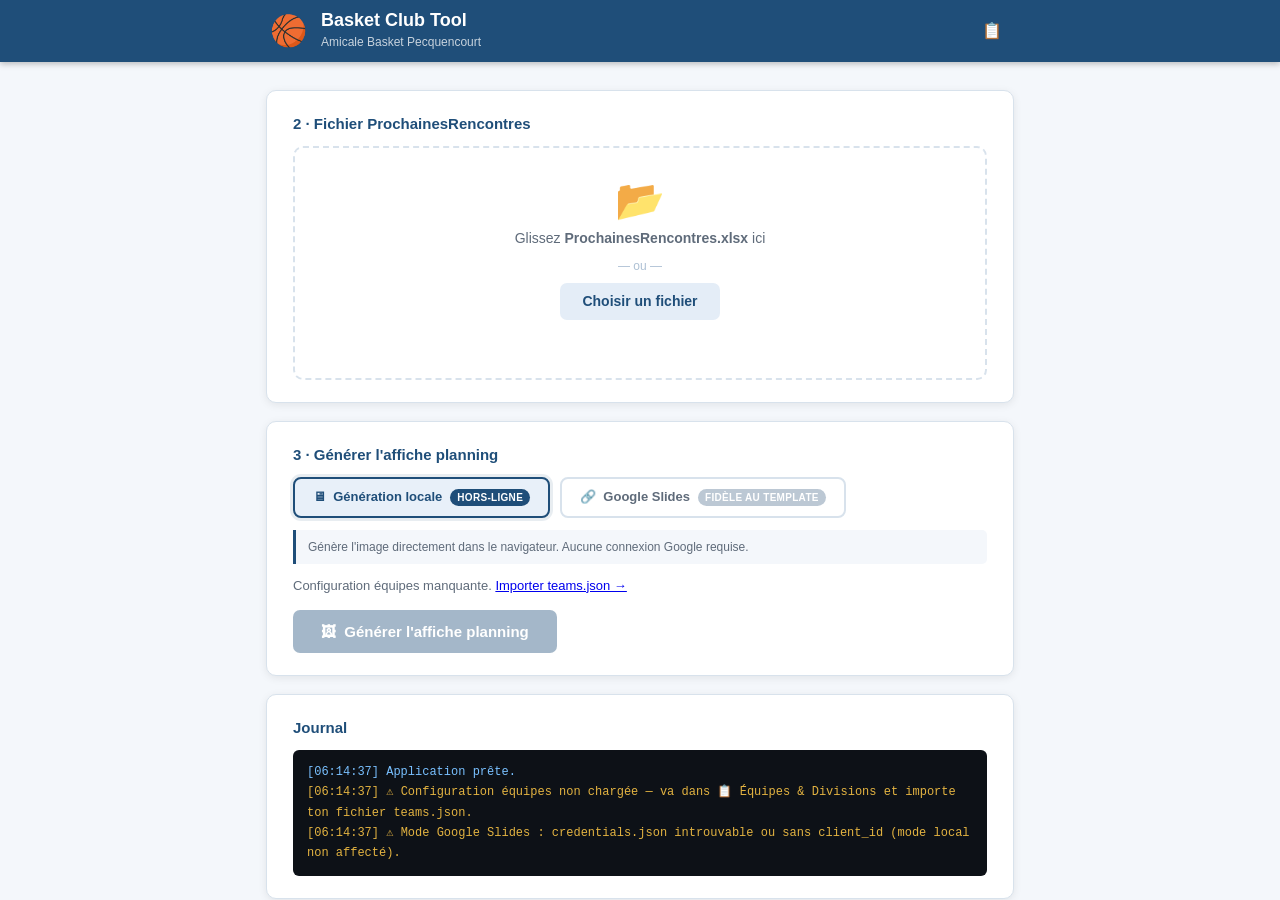
==== index.html @ ee599e25 "Update" ====
<!DOCTYPE html>
<html lang="fr">
<head>
  <meta charset="UTF-8">
  <meta name="viewport" content="width=device-width, initial-scale=1.0">
  <title>Basket Club Tool — ABP</title>
  <link rel="stylesheet" href="css/style.css">
  <!-- SheetJS pour parser les fichiers Excel -->
  <script src="https://cdn.sheetjs.com/xlsx-0.20.3/package/dist/xlsx.full.min.js"></script>
</head>
<body>

  <!-- ── En-tête ─────────────────────────────────────── -->
  <header>
    <div class="header-inner">
      <span class="logo">🏀</span>
      <div class="header-titles">
        <h1>Basket Club Tool</h1>
        <span class="subtitle">Amicale Basket Pecquencourt</span>
      </div>
      <a href="config.html" class="btn-icon" title="Équipes &amp; Divisions"
         style="text-decoration:none; font-size:16px;">📋</a>
    </div>
  </header>

  <!-- ── Contenu principal ─────────────────────────────── -->
  <main>

    <!-- Étape 1 : Connexion Google (affiché uniquement en mode Google Slides) -->
    <section class="card hidden" id="section-auth">
      <h2>1 · Connexion Google</h2>
      <p class="hint">
        Nécessaire pour copier le template Slides, remplir les données, et uploader sur Drive.
      </p>
      <button id="btn-auth" class="btn-primary">Se connecter avec Google</button>
      <div id="auth-status" class="status"></div>
    </section>

    <!-- Étape 2 : Fichier Excel -->
    <section class="card" id="section-upload">
      <h2>2 · Fichier ProchainesRencontres</h2>
      <div id="drop-zone" class="drop-zone">
        <span class="drop-icon">📂</span>
        <p>Glissez <strong>ProchainesRencontres.xlsx</strong> ici</p>
        <p class="or">— ou —</p>
        <label class="btn-secondary">
          Choisir un fichier
          <input type="file" id="file-input" accept=".xlsx,.xls" hidden>
        </label>
        <p id="file-name" class="file-chosen"></p>
      </div>
    </section>

    <!-- Étape 3 : Génération -->
    <section class="card" id="section-generate">
      <h2>3 · Générer l'affiche planning</h2>

      <!-- Sélecteur de mode -->
      <div class="mode-toggle" role="group" aria-label="Mode de génération">
        <button id="btn-mode-local" class="mode-btn active" data-mode="local">
          🖥&nbsp; Génération locale
          <span class="mode-badge">Hors-ligne</span>
        </button>
        <button id="btn-mode-slides" class="mode-btn" data-mode="slides">
          🔗&nbsp; Google Slides
          <span class="mode-badge">Fidèle au template</span>
        </button>
      </div>
      <p class="mode-desc" id="mode-desc-local">
        Génère l'image directement dans le navigateur. Aucune connexion Google requise.
      </p>
      <p class="mode-desc hidden" id="mode-desc-slides">
        Utilise ton template Google Slides. Nécessite une connexion Google et l'ID du template configuré.
      </p>

      <p class="hint" id="generate-hint"></p>
      <button id="btn-generate" class="btn-primary btn-big" disabled>
        🖼&nbsp; Générer l'affiche planning
      </button>
    </section>

    <!-- Résultat -->
    <div id="result-area" class="card result-area hidden">
      <h2>✅ Affiche générée</h2>
      <img id="result-img" src="" alt="Affiche planning générée" class="result-img">
      <div class="result-actions">
        <a id="btn-download" class="btn-primary" download="affiche_planning.png">⬇&nbsp; Télécharger PNG</a>
        <a id="btn-drive" class="btn-secondary" href="#" target="_blank" rel="noopener">
          📁&nbsp; Voir sur Drive
        </a>
      </div>
    </div>

    <!-- Journal -->
    <section class="card" id="section-log">
      <h2>Journal</h2>
      <div id="log" class="log" role="log" aria-live="polite"></div>
    </section>

  </main>

  <!-- ── Scripts ────────────────────────────────────────── -->
  <script src="src/transform.js"></script>
  <script src="src/slides.js"></script>
  <script src="src/local-render.js"></script>
  <script src="src/app.js"></script>

</body>
</html>
---- css/style.css ----
/* ──────────────────────────────────────────────────────────
   Variables & reset
   ────────────────────────────────────────────────────────── */
:root {
  --primary:       #1F4E79;
  --primary-hover: #2E6DA4;
  --accent:        #E8882A;
  --bg:            #f4f7fb;
  --card:          #ffffff;
  --text:          #1a1a2e;
  --muted:         #5f6b7a;
  --border:        #d8e2ec;
  --success:       #2e7d32;
  --error:         #c62828;
  --warn:          #e65100;
  --radius:        10px;
  --shadow:        0 2px 8px rgba(0,0,0,.08);
}

*,
*::before,
*::after { box-sizing: border-box; margin: 0; padding: 0; }

body {
  font-family: "Segoe UI", Arial, sans-serif;
  font-size: 14px;
  background: var(--bg);
  color: var(--text);
  min-height: 100vh;
  line-height: 1.5;
}

/* ──────────────────────────────────────────────────────────
   Header
   ────────────────────────────────────────────────────────── */
header {
  background: var(--primary);
  color: #fff;
  box-shadow: 0 2px 6px rgba(0,0,0,.25);
  position: sticky;
  top: 0;
  z-index: 10;
}

.header-inner {
  max-width: 780px;
  margin: 0 auto;
  display: flex;
  align-items: center;
  gap: 14px;
  height: 62px;
  padding: 0 20px;
}

.logo { font-size: 30px; line-height: 1; }

.header-titles { flex: 1; }
.header-titles h1 { font-size: 18px; font-weight: 700; line-height: 1.2; }
.header-titles .subtitle { font-size: 12px; opacity: .75; }

.btn-icon {
  background: transparent;
  border: none;
  color: #fff;
  font-size: 20px;
  cursor: pointer;
  padding: 6px 8px;
  border-radius: 6px;
  line-height: 1;
  transition: background .15s;
}
.btn-icon:hover { background: rgba(255,255,255,.15); }

/* ──────────────────────────────────────────────────────────
   Main layout
   ────────────────────────────────────────────────────────── */
main {
  max-width: 780px;
  margin: 28px auto 48px;
  padding: 0 16px;
  display: flex;
  flex-direction: column;
  gap: 18px;
}

/* ──────────────────────────────────────────────────────────
   Cards
   ────────────────────────────────────────────────────────── */
.card {
  background: var(--card);
  border: 1px solid var(--border);
  border-radius: var(--radius);
  padding: 22px 26px;
  box-shadow: var(--shadow);
}

.card h2 {
  font-size: 15px;
  font-weight: 700;
  color: var(--primary);
  margin-bottom: 10px;
}

.hint {
  font-size: 13px;
  color: var(--muted);
  margin-bottom: 14px;
  line-height: 1.6;
}
.hint code {
  background: #eef2f7;
  padding: 1px 5px;
  border-radius: 4px;
  font-size: 12px;
}

/* ──────────────────────────────────────────────────────────
   Buttons
   ────────────────────────────────────────────────────────── */
.btn-primary,
.btn-secondary {
  display: inline-block;
  padding: 9px 22px;
  border-radius: 7px;
  font-size: 14px;
  font-weight: 600;
  cursor: pointer;
  border: none;
  text-decoration: none;
  transition: background .15s, opacity .15s;
  line-height: 1.4;
  white-space: nowrap;
}

.btn-primary {
  background: var(--primary);
  color: #fff;
}
.btn-primary:hover:not(:disabled) { background: var(--primary-hover); }
.btn-primary:disabled {
  opacity: .4;
  cursor: not-allowed;
}

.btn-secondary {
  background: #e4edf7;
  color: var(--primary);
}
.btn-secondary:hover { background: #ccdff0; }

.btn-big {
  padding: 11px 28px;
  font-size: 15px;
}

/* ──────────────────────────────────────────────────────────
   Mode toggle (Local / Google Slides)
   ────────────────────────────────────────────────────────── */
.mode-toggle {
  display: flex;
  gap: 10px;
  margin-bottom: 12px;
  flex-wrap: wrap;
}

.mode-btn {
  display: flex;
  align-items: center;
  gap: 8px;
  padding: 10px 18px;
  border: 2px solid var(--border);
  border-radius: 8px;
  background: #fff;
  color: var(--muted);
  font-size: 13px;
  font-weight: 600;
  font-family: inherit;
  cursor: pointer;
  transition: border-color .15s, background .15s, color .15s, box-shadow .15s;
  line-height: 1.3;
}
.mode-btn:hover {
  border-color: var(--primary);
  color: var(--primary);
}
.mode-btn.active {
  border-color: var(--primary);
  background: #e8f0f9;
  color: var(--primary);
  box-shadow: 0 0 0 3px rgba(31,78,121,.10);
}

.mode-badge {
  font-size: 10px;
  font-weight: 700;
  background: var(--primary);
  color: #fff;
  padding: 2px 7px;
  border-radius: 10px;
  letter-spacing: .03em;
  text-transform: uppercase;
}
.mode-btn:not(.active) .mode-badge {
  background: #bcc8d4;
}

.mode-desc {
  font-size: 12px;
  color: var(--muted);
  margin-bottom: 12px;
  line-height: 1.5;
  padding: 8px 12px;
  background: #f4f7fb;
  border-left: 3px solid var(--primary);
  border-radius: 0 5px 5px 0;
}

/* ──────────────────────────────────────────────────────────
   Auth status
   ────────────────────────────────────────────────────────── */
.status {
  margin-top: 10px;
  font-size: 13px;
  font-weight: 600;
  min-height: 20px;
}
.status.ok  { color: var(--success); }
.status.err { color: var(--error); }

/* ──────────────────────────────────────────────────────────
   Drop zone
   ────────────────────────────────────────────────────────── */
.drop-zone {
  border: 2px dashed var(--border);
  border-radius: var(--radius);
  padding: 32px 24px;
  text-align: center;
  transition: border-color .2s, background .2s;
  cursor: default;
  display: flex;
  flex-direction: column;
  align-items: center;
  gap: 8px;
}

.drop-zone.over {
  border-color: var(--primary);
  background: #eaf3fc;
}

.drop-zone.has-file {
  border-color: var(--success);
  background: #f0fdf3;
}

.drop-icon { font-size: 40px; line-height: 1; }
.drop-zone p { font-size: 14px; color: var(--muted); }
.drop-zone .or { font-size: 12px; color: #adc0d4; }

.file-chosen {
  font-size: 13px;
  font-weight: 600;
  color: var(--success);
  min-height: 18px;
}

/* ──────────────────────────────────────────────────────────
   Result area
   ────────────────────────────────────────────────────────── */
.result-area { text-align: center; }

.result-img {
  max-width: 100%;
  border-radius: 6px;
  border: 1px solid var(--border);
  margin: 14px 0;
  box-shadow: var(--shadow);
}

.result-actions {
  display: flex;
  gap: 12px;
  justify-content: center;
  flex-wrap: wrap;
}

/* ──────────────────────────────────────────────────────────
   Log
   ────────────────────────────────────────────────────────── */
.log {
  background: #0d1117;
  color: #c9d1d9;
  font-family: "Courier New", Consolas, monospace;
  font-size: 12px;
  min-height: 100px;
  max-height: 230px;
  overflow-y: auto;
  border-radius: 6px;
  padding: 12px 14px;
  line-height: 1.7;
}

.log-ok   { color: #56d364; }
.log-err  { color: #f85149; }
.log-warn { color: #e3b341; }
.log-info { color: #79c0ff; }

/* ──────────────────────────────────────────────────────────
   Modal
   ────────────────────────────────────────────────────────── */
.modal {
  position: fixed;
  inset: 0;
  background: rgba(15, 20, 30, .55);
  display: flex;
  align-items: center;
  justify-content: center;
  z-index: 100;
}

.modal-content {
  background: #fff;
  border-radius: var(--radius);
  padding: 30px;
  width: 500px;
  max-width: 95vw;
  display: flex;
  flex-direction: column;
  gap: 16px;
  box-shadow: 0 8px 32px rgba(0,0,0,.22);
}

.modal-content h2 {
  font-size: 17px;
  color: var(--primary);
}

.modal-content label {
  display: flex;
  flex-direction: column;
  gap: 5px;
  font-size: 12px;
  font-weight: 700;
  color: var(--muted);
  text-transform: uppercase;
  letter-spacing: .04em;
}

.modal-content input[type="text"] {
  padding: 9px 11px;
  border: 1px solid var(--border);
  border-radius: 6px;
  font-size: 13px;
  font-family: inherit;
  color: var(--text);
  background: #fafbfd;
  transition: border-color .15s, box-shadow .15s;
}
.modal-content input[type="text"]:focus {
  outline: none;
  border-color: var(--primary);
  box-shadow: 0 0 0 3px rgba(31,78,121,.12);
}

.modal-actions {
  display: flex;
  gap: 10px;
  margin-top: 4px;
}

.hidden { display: none !important; }
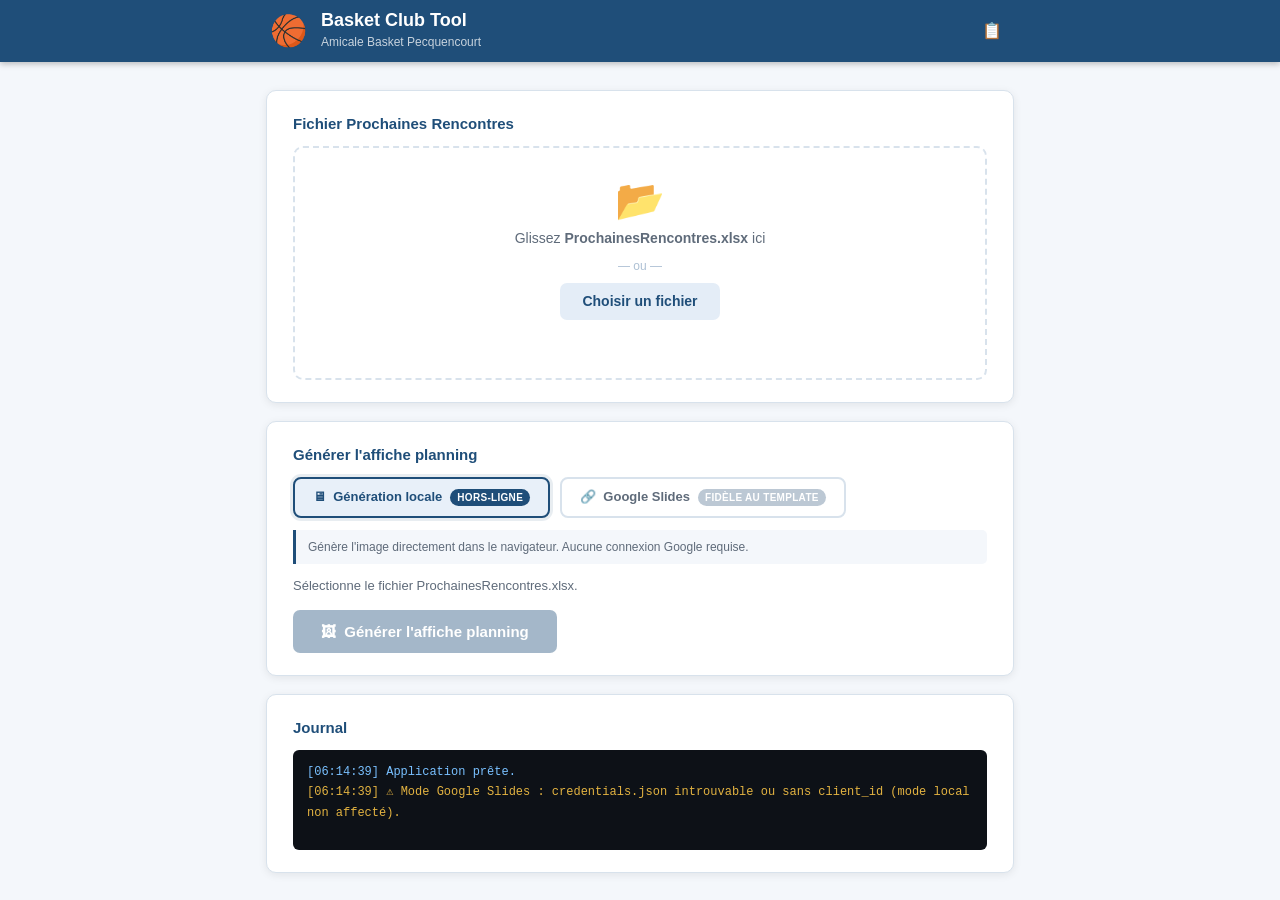
==== commit 00db4a06: "Update avec Github" ====
--- a/index.html
+++ b/index.html
@@ -28,7 +28,7 @@
 
     <!-- Étape 1 : Connexion Google (affiché uniquement en mode Google Slides) -->
     <section class="card hidden" id="section-auth">
-      <h2>1 · Connexion Google</h2>
+      <h2>Connexion Google</h2>
       <p class="hint">
         Nécessaire pour copier le template Slides, remplir les données, et uploader sur Drive.
       </p>
@@ -38,7 +38,7 @@
 
     <!-- Étape 2 : Fichier Excel -->
     <section class="card" id="section-upload">
-      <h2>2 · Fichier ProchainesRencontres</h2>
+      <h2>Fichier Prochaines Rencontres</h2>
       <div id="drop-zone" class="drop-zone">
         <span class="drop-icon">📂</span>
         <p>Glissez <strong>ProchainesRencontres.xlsx</strong> ici</p>
@@ -53,7 +53,7 @@
 
     <!-- Étape 3 : Génération -->
     <section class="card" id="section-generate">
-      <h2>3 · Générer l'affiche planning</h2>
+      <h2>Générer l'affiche planning</h2>
 
       <!-- Sélecteur de mode -->
       <div class="mode-toggle" role="group" aria-label="Mode de génération">
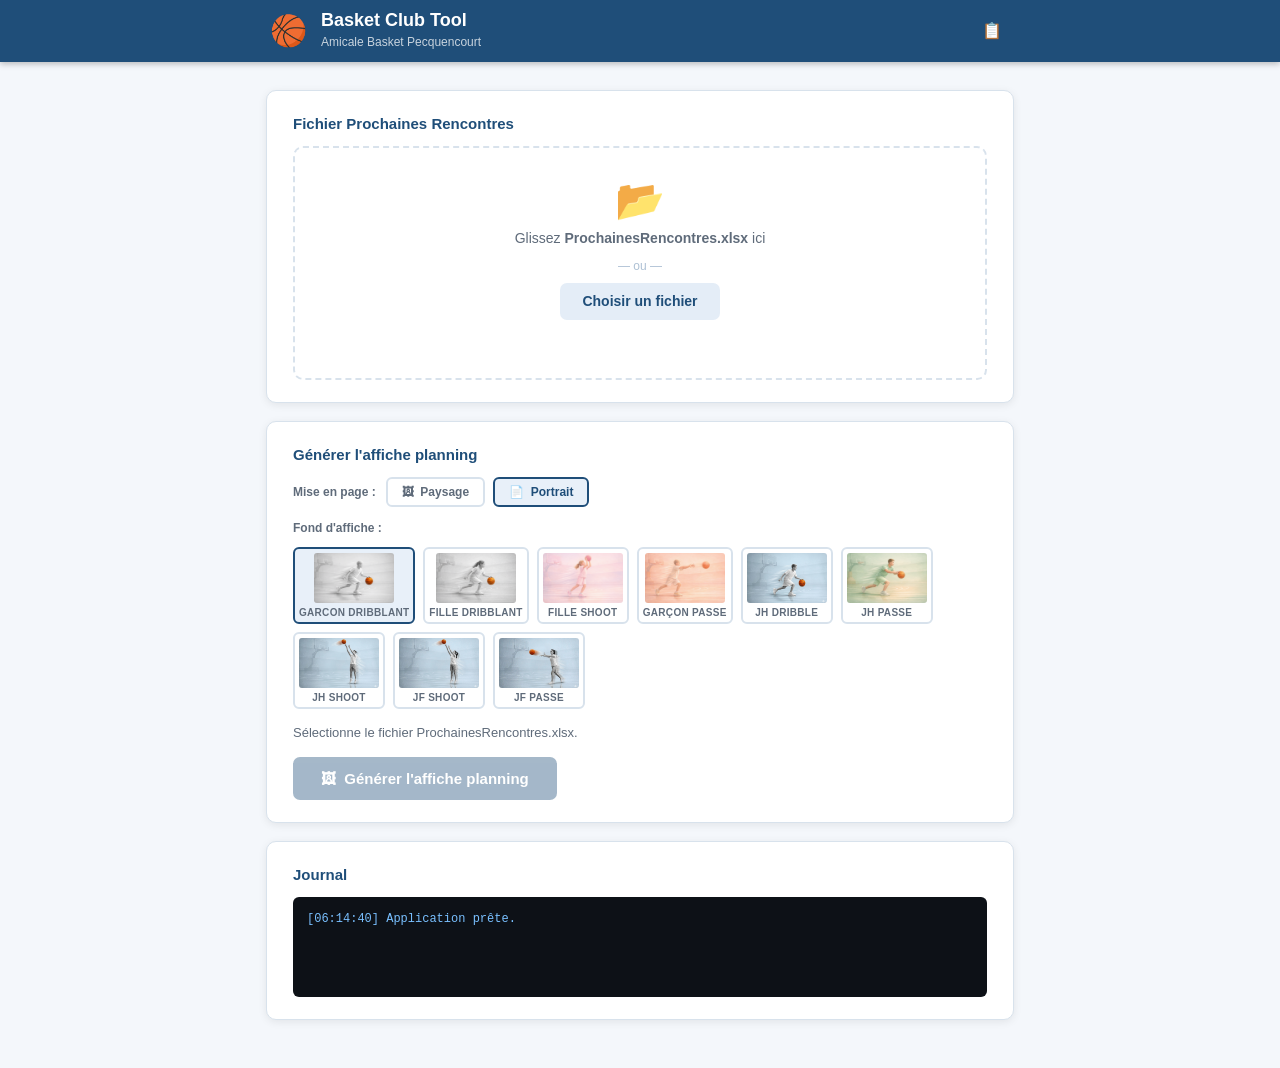
==== commit 0965067f: "update" ====
--- a/index.html
+++ b/index.html
@@ -26,17 +26,7 @@
   <!-- ── Contenu principal ─────────────────────────────── -->
   <main>
 
-    <!-- Étape 1 : Connexion Google (affiché uniquement en mode Google Slides) -->
-    <section class="card hidden" id="section-auth">
-      <h2>Connexion Google</h2>
-      <p class="hint">
-        Nécessaire pour copier le template Slides, remplir les données, et uploader sur Drive.
-      </p>
-      <button id="btn-auth" class="btn-primary">Se connecter avec Google</button>
-      <div id="auth-status" class="status"></div>
-    </section>
-
-    <!-- Étape 2 : Fichier Excel -->
+    <!-- Étape 1 : Fichier Excel -->
     <section class="card" id="section-upload">
       <h2>Fichier Prochaines Rencontres</h2>
       <div id="drop-zone" class="drop-zone">
@@ -55,23 +45,18 @@
     <section class="card" id="section-generate">
       <h2>Générer l'affiche planning</h2>
 
-      <!-- Sélecteur de mode -->
-      <div class="mode-toggle" role="group" aria-label="Mode de génération">
-        <button id="btn-mode-local" class="mode-btn active" data-mode="local">
-          🖥&nbsp; Génération locale
-          <span class="mode-badge">Hors-ligne</span>
-        </button>
-        <button id="btn-mode-slides" class="mode-btn" data-mode="slides">
-          🔗&nbsp; Google Slides
-          <span class="mode-badge">Fidèle au template</span>
-        </button>
+      <!-- Sélecteur de mise en page -->
+      <div class="layout-toggle" id="section-layout" role="group" aria-label="Mise en page">
+        <span class="layout-label">Mise en page :</span>
+        <button id="btn-layout-paysage" class="layout-btn active">🖼&nbsp; Paysage</button>
+        <button id="btn-layout-portrait" class="layout-btn">📄&nbsp; Portrait</button>
       </div>
-      <p class="mode-desc" id="mode-desc-local">
-        Génère l'image directement dans le navigateur. Aucune connexion Google requise.
-      </p>
-      <p class="mode-desc hidden" id="mode-desc-slides">
-        Utilise ton template Google Slides. Nécessite une connexion Google et l'ID du template configuré.
-      </p>
+
+      <!-- Sélecteur de fond d'affiche -->
+      <div class="bg-picker-row">
+        <span class="layout-label">Fond d'affiche :</span>
+        <div id="bg-picker" class="bg-picker"></div>
+      </div>
 
       <p class="hint" id="generate-hint"></p>
       <button id="btn-generate" class="btn-primary btn-big" disabled>
@@ -85,9 +70,6 @@
       <img id="result-img" src="" alt="Affiche planning générée" class="result-img">
       <div class="result-actions">
         <a id="btn-download" class="btn-primary" download="affiche_planning.png">⬇&nbsp; Télécharger PNG</a>
-        <a id="btn-drive" class="btn-secondary" href="#" target="_blank" rel="noopener">
-          📁&nbsp; Voir sur Drive
-        </a>
       </div>
     </div>
 
@@ -101,7 +83,6 @@
 
   <!-- ── Scripts ────────────────────────────────────────── -->
   <script src="src/transform.js"></script>
-  <script src="src/slides.js"></script>
   <script src="src/local-render.js"></script>
   <script src="src/app.js"></script>
 
--- a/css/style.css
+++ b/css/style.css
@@ -216,6 +216,96 @@
 }
 
 /* ──────────────────────────────────────────────────────────
+   Layout toggle (Paysage / Portrait — mode local)
+   ────────────────────────────────────────────────────────── */
+.layout-toggle {
+  display: flex;
+  align-items: center;
+  gap: 8px;
+  margin-bottom: 12px;
+  flex-wrap: wrap;
+}
+
+.layout-label {
+  font-size: 12px;
+  font-weight: 600;
+  color: var(--muted);
+  margin-right: 2px;
+}
+
+.layout-btn {
+  padding: 6px 14px;
+  border: 2px solid var(--border);
+  border-radius: 6px;
+  background: #fff;
+  color: var(--muted);
+  font-size: 12px;
+  font-weight: 600;
+  font-family: inherit;
+  cursor: pointer;
+  transition: border-color .15s, background .15s, color .15s;
+}
+.layout-btn:hover {
+  border-color: var(--primary);
+  color: var(--primary);
+}
+.layout-btn.active {
+  border-color: var(--primary);
+  background: #e8f0f9;
+  color: var(--primary);
+}
+
+/* ──────────────────────────────────────────────────────────
+   Sélecteur de fond d'affiche
+   ────────────────────────────────────────────────────────── */
+.bg-picker-row {
+  display: flex;
+  align-items: flex-start;
+  gap: 10px;
+  margin-bottom: 14px;
+  flex-wrap: wrap;
+}
+
+.bg-picker {
+  display: flex;
+  gap: 8px;
+  flex-wrap: wrap;
+}
+
+.bg-option {
+  display: flex;
+  flex-direction: column;
+  align-items: center;
+  gap: 4px;
+  padding: 4px;
+  border: 2px solid var(--border);
+  border-radius: 6px;
+  background: #fff;
+  cursor: pointer;
+  font-family: inherit;
+  transition: border-color .15s, background .15s;
+}
+.bg-option:hover  { border-color: var(--primary); }
+.bg-option.active { border-color: var(--primary); background: #e8f0f9; }
+
+.bg-thumb {
+  width: 80px;
+  height: 50px;
+  border-radius: 3px;
+  background-color: #dde5ef;
+  background-size: cover;
+  background-position: center;
+}
+
+.bg-label {
+  font-size: 10px;
+  font-weight: 700;
+  color: var(--muted);
+  text-transform: uppercase;
+  letter-spacing: .03em;
+}
+
+/* ──────────────────────────────────────────────────────────
    Auth status
    ────────────────────────────────────────────────────────── */
 .status {
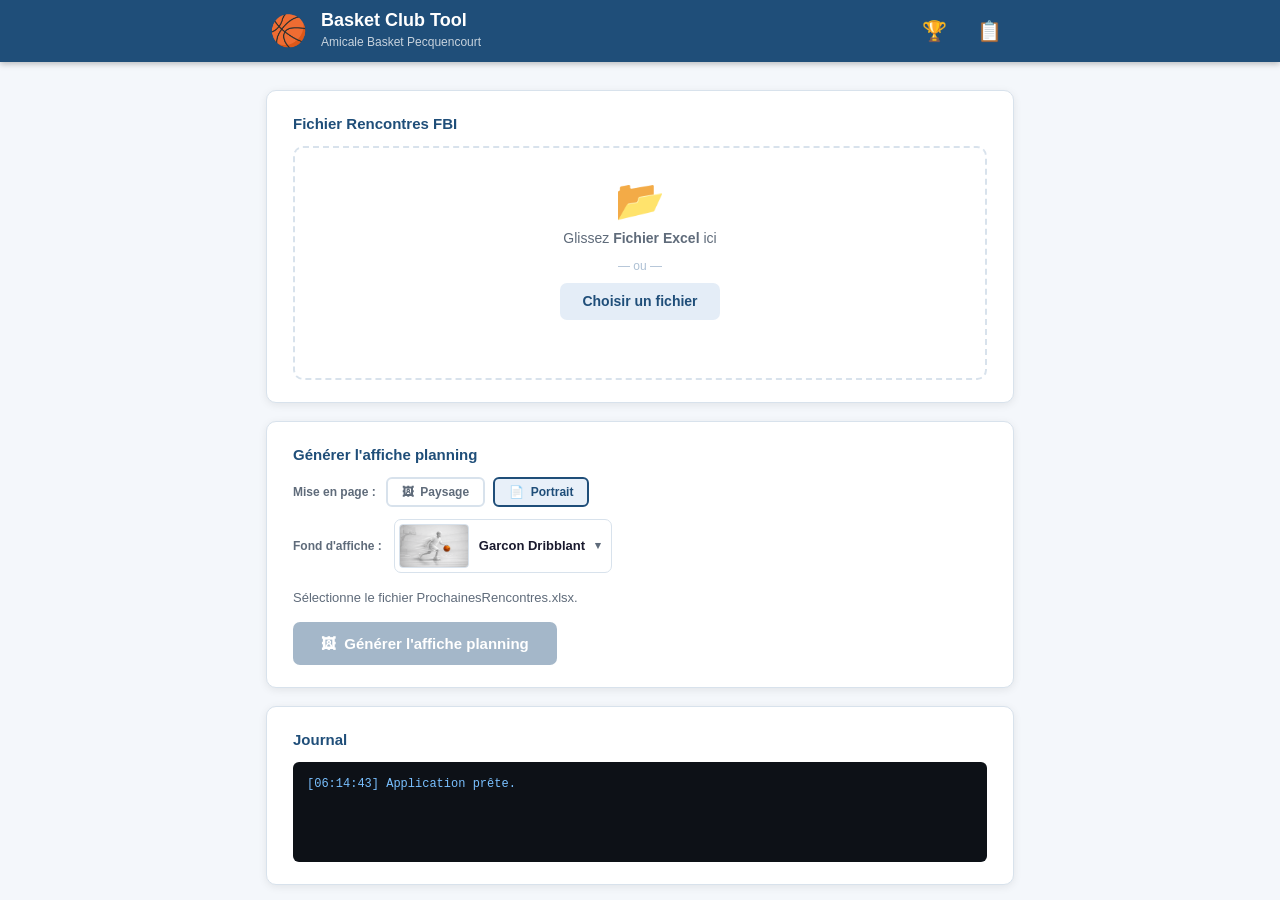
==== commit 3f5b7149: "Ajout Resultats" ====
--- a/index.html
+++ b/index.html
@@ -18,8 +18,9 @@
         <h1>Basket Club Tool</h1>
         <span class="subtitle">Amicale Basket Pecquencourt</span>
       </div>
-      <a href="config.html" class="btn-icon" title="Équipes &amp; Divisions"
-         style="text-decoration:none; font-size:16px;">📋</a>
+      
+      <a href="resultats.html" class="btn-icon" title="Affiche résultats">🏆</a>
+      <a href="config.html" class="btn-icon" title="Équipes &amp; Divisions">📋</a>
     </div>
   </header>
 
@@ -28,10 +29,10 @@
 
     <!-- Étape 1 : Fichier Excel -->
     <section class="card" id="section-upload">
-      <h2>Fichier Prochaines Rencontres</h2>
+      <h2>Fichier Rencontres FBI </h2>
       <div id="drop-zone" class="drop-zone">
         <span class="drop-icon">📂</span>
-        <p>Glissez <strong>ProchainesRencontres.xlsx</strong> ici</p>
+        <p>Glissez <strong>Fichier Excel</strong> ici</p>
         <p class="or">— ou —</p>
         <label class="btn-secondary">
           Choisir un fichier
--- a/css/style.css
+++ b/css/style.css
@@ -68,8 +68,45 @@
   border-radius: 6px;
   line-height: 1;
   transition: background .15s;
+  text-decoration:none; 
 }
 .btn-icon:hover { background: rgba(255,255,255,.15); }
+
+.header-nav {
+  display: flex;
+  align-items: center;
+  gap: 4px;
+}
+
+/* ──────────────────────────────────────────────────────────
+   Sponsor input (page résultats)
+   ────────────────────────────────────────────────────────── */
+.sponsor-row {
+  display: flex;
+  align-items: center;
+  gap: 10px;
+  margin-bottom: 14px;
+  flex-wrap: wrap;
+}
+
+.sponsor-input {
+  flex: 1;
+  min-width: 200px;
+  max-width: 460px;
+  padding: 7px 12px;
+  border: 1.5px solid var(--border);
+  border-radius: 6px;
+  font-size: 13px;
+  font-family: inherit;
+  color: var(--text);
+  background: #fff;
+  transition: border-color .15s;
+}
+.sponsor-input:focus {
+  outline: none;
+  border-color: var(--primary);
+  box-shadow: 0 0 0 3px rgba(31,78,121,.10);
+}
 
 /* ──────────────────────────────────────────────────────────
    Main layout
@@ -256,53 +293,90 @@
 }
 
 /* ──────────────────────────────────────────────────────────
-   Sélecteur de fond d'affiche
+   Sélecteur de fond — dropdown avec vignette
    ────────────────────────────────────────────────────────── */
 .bg-picker-row {
   display: flex;
-  align-items: flex-start;
+  align-items: center;
   gap: 10px;
   margin-bottom: 14px;
-  flex-wrap: wrap;
-}
-
-.bg-picker {
-  display: flex;
-  gap: 8px;
-  flex-wrap: wrap;
-}
-
-.bg-option {
-  display: flex;
-  flex-direction: column;
-  align-items: center;
-  gap: 4px;
-  padding: 4px;
-  border: 2px solid var(--border);
-  border-radius: 6px;
+}
+
+/* Conteneur injecté par JS */
+.bg-dropdown {
+  position: relative;
+  display: inline-block;
+}
+
+/* Bouton trigger */
+.bg-dd-trigger {
+  display: flex;
+  align-items: center;
+  gap: 10px;
+  padding: 4px 10px 4px 4px;
+  border: 1.5px solid var(--border);
+  border-radius: 7px;
   background: #fff;
   cursor: pointer;
   font-family: inherit;
-  transition: border-color .15s, background .15s;
-}
-.bg-option:hover  { border-color: var(--primary); }
-.bg-option.active { border-color: var(--primary); background: #e8f0f9; }
-
-.bg-thumb {
-  width: 80px;
-  height: 50px;
-  border-radius: 3px;
+  font-size: 13px;
+  font-weight: 600;
+  color: var(--text);
+  min-width: 200px;
+  transition: border-color .15s, box-shadow .15s;
+}
+.bg-dd-trigger:hover,
+.bg-dd-trigger:focus {
+  border-color: var(--primary);
+  outline: none;
+  box-shadow: 0 0 0 3px rgba(31,78,121,.10);
+}
+
+.bg-dd-label { flex: 1; text-align: left; }
+.bg-dd-arrow  { color: var(--muted); font-size: 11px; user-select: none; }
+
+/* Panel déroulant */
+.bg-dd-panel {
+  position: absolute;
+  top: calc(100% + 4px);
+  left: 0;
+  z-index: 200;
+  background: #fff;
+  border: 1.5px solid var(--border);
+  border-radius: 7px;
+  box-shadow: 0 6px 20px rgba(0,0,0,.13);
+  max-height: 320px;
+  overflow-y: auto;
+  min-width: 230px;
+  padding: 4px;
+}
+
+/* Ligne dans le panel */
+.bg-dd-item {
+  display: flex;
+  align-items: center;
+  gap: 10px;
+  padding: 5px 8px;
+  border-radius: 5px;
+  cursor: pointer;
+  font-size: 13px;
+  font-weight: 600;
+  color: var(--text);
+  transition: background .12s;
+}
+.bg-dd-item:hover  { background: #f0f4f9; }
+.bg-dd-item.active { background: #e8f0f9; color: var(--primary); }
+
+/* Vignette partagée (trigger + items) */
+.bg-dd-thumb {
+  width: 70px;
+  height: 44px;
+  border-radius: 4px;
   background-color: #dde5ef;
   background-size: cover;
   background-position: center;
-}
-
-.bg-label {
-  font-size: 10px;
-  font-weight: 700;
-  color: var(--muted);
-  text-transform: uppercase;
-  letter-spacing: .03em;
+  flex-shrink: 0;
+  border: 1px solid var(--border);
 }
 
 /* ──────────────────────────────────────────────────────────
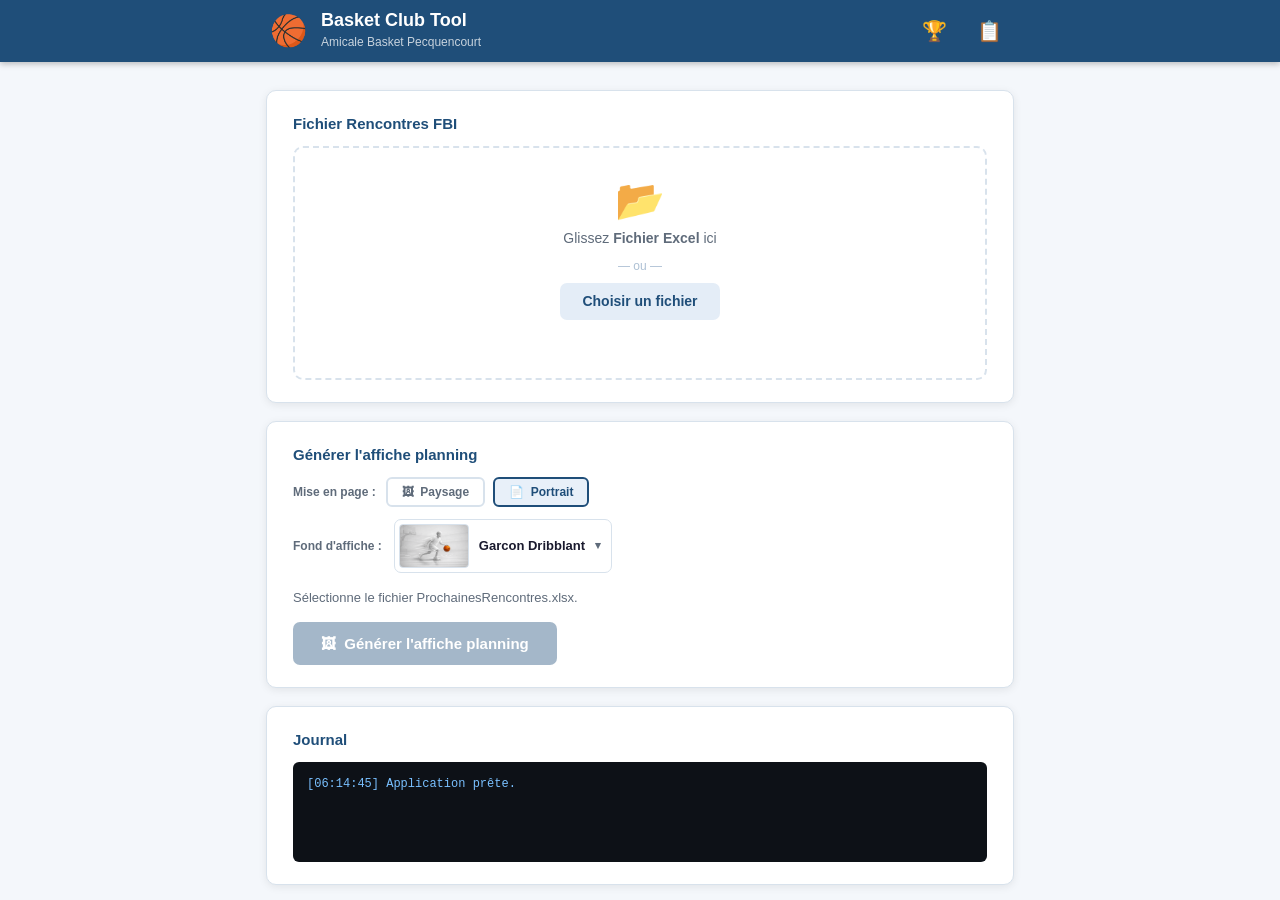
==== commit 2cec233d: "Update Projet" ====
--- a/index.html
+++ b/index.html
@@ -71,6 +71,15 @@
       <img id="result-img" src="" alt="Affiche planning générée" class="result-img">
       <div class="result-actions">
         <a id="btn-download" class="btn-primary" download="affiche_planning.png">⬇&nbsp; Télécharger PNG</a>
+        <button id="btn-download-excel" class="btn-secondary">📊&nbsp; Télécharger Excel organisation</button>
+      </div>
+      <!-- Google Drive -->
+      <div class="drive-section">
+        <span class="layout-label">Google Drive :</span>
+        <span id="gd-status" class="gd-status gd-warn">Chargement…</span>
+        <button id="btn-upload-drive" class="btn-secondary" disabled>
+          ☁&nbsp; Envoyer vers Drive
+        </button>
       </div>
     </div>
 
@@ -83,8 +92,11 @@
   </main>
 
   <!-- ── Scripts ────────────────────────────────────────── -->
+  <script src="https://accounts.google.com/gsi/client" async defer></script>
   <script src="src/transform.js"></script>
   <script src="src/local-render.js"></script>
+  <script src="src/excel-organisation.js"></script>
+  <script src="src/google-drive.js"></script>
   <script src="src/app.js"></script>
 
 </body>
--- a/css/style.css
+++ b/css/style.css
@@ -79,7 +79,7 @@
 }
 
 /* ──────────────────────────────────────────────────────────
-   Sponsor input (page résultats)
+   Sponsor (page résultats)
    ────────────────────────────────────────────────────────── */
 .sponsor-row {
   display: flex;
@@ -89,23 +89,19 @@
   flex-wrap: wrap;
 }
 
-.sponsor-input {
-  flex: 1;
-  min-width: 200px;
-  max-width: 460px;
-  padding: 7px 12px;
-  border: 1.5px solid var(--border);
+.sponsor-next-info {
+  font-size: 13px;
+  font-weight: 600;
+  color: var(--primary);
+  background: #e4edf7;
+  padding: 5px 14px;
   border-radius: 6px;
-  font-size: 13px;
-  font-family: inherit;
-  color: var(--text);
-  background: #fff;
-  transition: border-color .15s;
-}
-.sponsor-input:focus {
-  outline: none;
-  border-color: var(--primary);
-  box-shadow: 0 0 0 3px rgba(31,78,121,.10);
+  white-space: nowrap;
+}
+.sponsor-next-empty {
+  color: var(--muted);
+  background: #f0f0f0;
+  font-style: italic;
 }
 
 /* ──────────────────────────────────────────────────────────
@@ -449,6 +445,35 @@
 }
 
 /* ──────────────────────────────────────────────────────────
+   Google Drive section
+   ────────────────────────────────────────────────────────── */
+.drive-section {
+  display: flex;
+  align-items: center;
+  gap: 10px;
+  flex-wrap: wrap;
+  justify-content: center;
+  margin-top: 10px;
+  padding-top: 10px;
+  border-top: 1px solid #e0e0e0;
+}
+
+.gd-status {
+  font-size: 13px;
+  padding: 4px 10px;
+  border-radius: 12px;
+  font-weight: 500;
+}
+
+.gd-warn      { background: #fff3cd; color: #856404; }
+.gd-ready     { background: #e2e3e5; color: #383d41; }
+.gd-ok        { background: #d4edda; color: #155724; }
+.gd-uploading { background: #cce5ff; color: #004085; }
+.gd-err       { background: #f8d7da; color: #721c24; }
+
+.gd-status a { color: inherit; font-weight: 600; }
+
+/* ──────────────────────────────────────────────────────────
    Log
    ────────────────────────────────────────────────────────── */
 .log {
